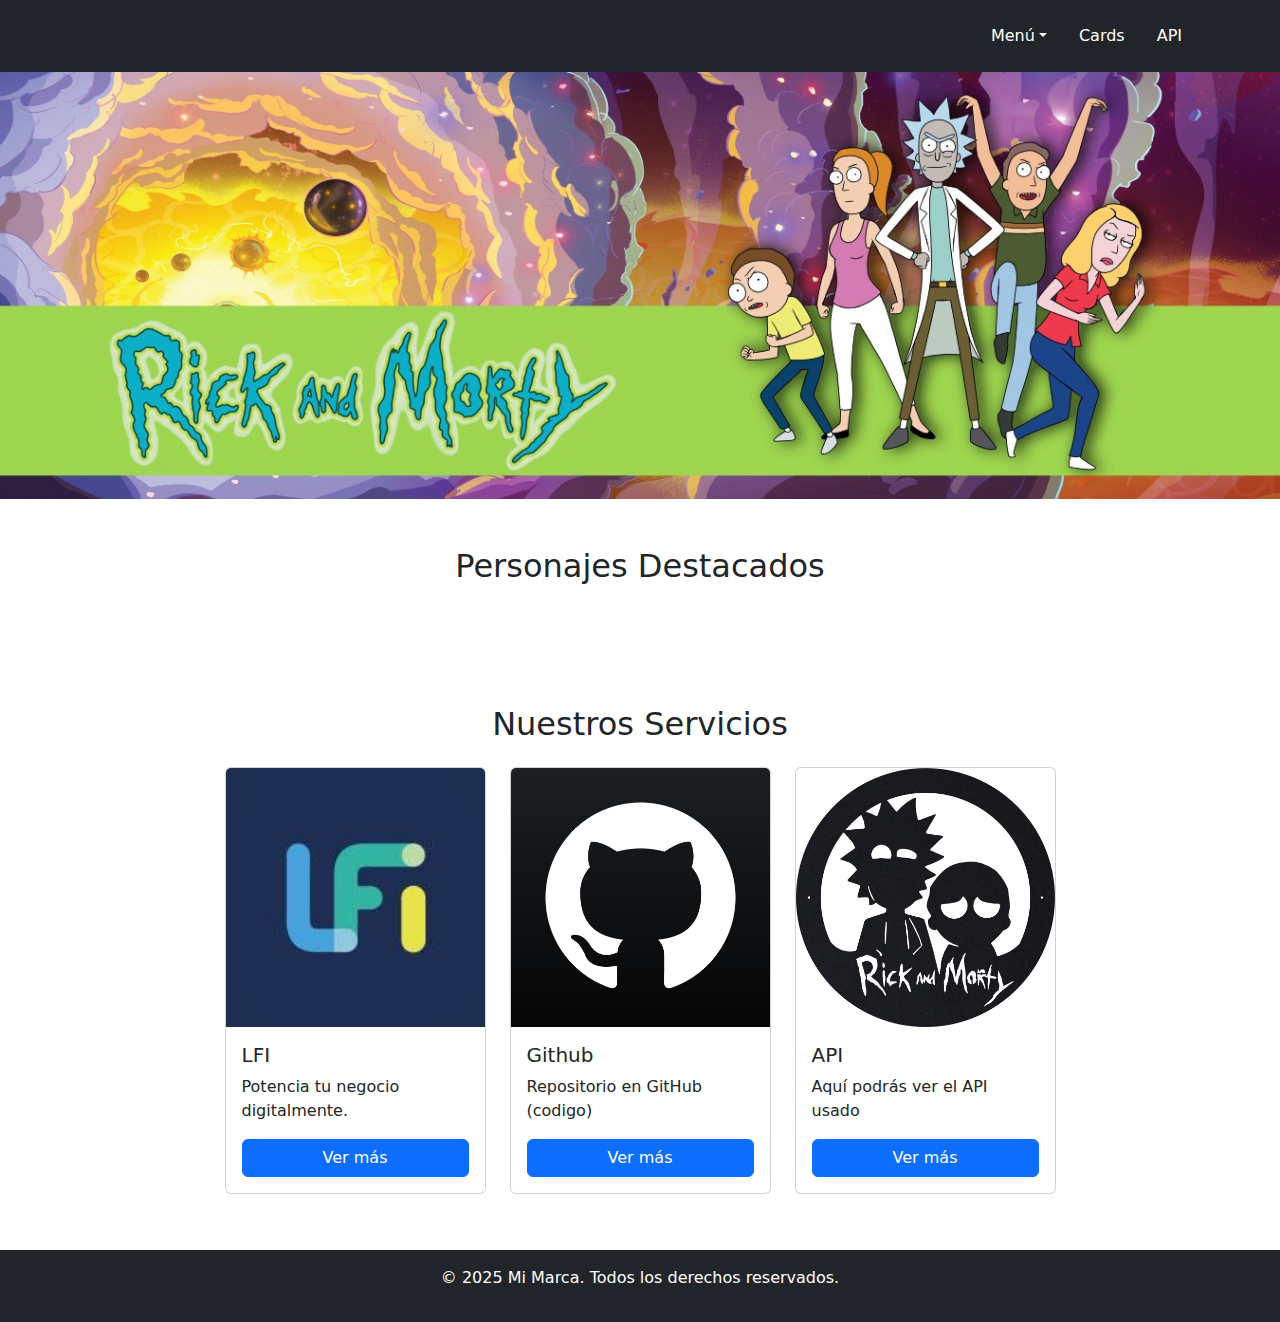
==== index.html @ 60652f87 "structrue" ====
<!DOCTYPE html>
<html lang="en">
  <head>
    <meta charset="UTF-8" />
    <meta name="viewport" content="width=device-width, initial-scale=1.0" />
    <meta
      name="description"
      content="Landing page responsive con Bootstrap y JavaScript Nativo."
    />
    <link rel="stylesheet" href="./src/styles.css" />
    <title>Landing Page</title>
    <link
      href="https://cdn.jsdelivr.net/npm/bootstrap@5.3.3/dist/css/bootstrap.min.css"
      rel="stylesheet"
      integrity="sha384-QWTKZyjpPEjISv5WaRU9OFeRpok6YctnYmDr5pNlyT2bRjXh0JMhjY6hW+ALEwIH"
      crossorigin="anonymous"
    />
  </head>
  <body>
    <!-- Header -->
    <header class="bg-dark text-white p-3">
      <div class="container d-flex justify-content-between align-items-center">
        <img
          src="https://cdn.prod.website-files.com/6401fa36143dd725acd1e200/6401fe13b47a1de1351f9bd6_logo.svg"
          alt=""
        />
        <nav>
          <ul class="nav">
            <li class="nav-item dropdown">
              <a
                class="nav-link dropdown-toggle text-white"
                href="#"
                data-bs-toggle="dropdown"
                >Menú</a
              >
              <ul class="dropdown-menu">
                <li><a class="dropdown-item" href="#cards">Cards</a></li>
                <li><a class="dropdown-item" href="#api">Personajes</a></li>
              </ul>
            </li>
            <li class="nav-item">
              <a class="nav-link text-white" href="#cards">Cards</a>
            </li>
            <li class="nav-item">
              <a class="nav-link text-white" href="#api">API</a>
            </li>
          </ul>
        </nav>
      </div>
    </header>

    <img
      src="../assets/hero.jpg"
      class="img-fluid max-vh-50 hero-img"
      alt="hero"
    />

    <!-- API Data Section -->
    <section id="api" class="container my-5">
      <h2 class="text-center mb-4">Personajes Destacados</h2>
      <div id="carouselExample" class="carousel slide" data-bs-ride="carousel">
        <div class="carousel-inner">
          <div class="carousel-item active">
            <div class="row">
              <!-- Cards from JavaScript -->
            </div>
          </div>
        </div>
        <button
          class="carousel-control-prev"
          type="button"
          data-bs-target="#carouselExample"
          data-bs-slide="prev"
        >
          <span class="carousel-control-prev-icon" aria-hidden="true"></span>
        </button>
        <button
          class="carousel-control-next"
          type="button"
          data-bs-target="#carouselExample"
          data-bs-slide="next"
        >
          <span class="carousel-control-next-icon" aria-hidden="true"></span>
        </button>
      </div>
    </section>

    <!-- Card Group -->
    <section id="cards" class="container my-5">
      <h2 class="text-center mb-4">Nuestros Servicios</h2>
      <div class="row d-flex justify-content-center">
        <div class="col-md-4 col-lg-3 col-8 mb-2">
          <div class="card d-flex flex-column">
            <img
              src="../assets/lfi.jpg"
              class="card-img-top"
              alt="Servicio 1"
            />
            <div class="card-body d-flex flex-column">
              <h5 class="card-title">LFI</h5>
              <p class="card-text">Potencia tu negocio digitalmente.</p>
              <a
                target="_blank"
                href="https://www.lfi.la/"
                class="btn btn-primary mt-auto"
              >
                Ver más
              </a>
            </div>
          </div>
        </div>
        <div class="col-md-4 col-lg-3 col-8 mb-2">
          <div class="card d-flex flex-column">
            <img
              src="../assets/github.png"
              class="card-img-top"
              alt="Servicio 2"
            />
            <div class="card-body d-flex flex-column">
              <h5 class="card-title">Github</h5>
              <p class="card-text">Repositorio en GitHub (codigo)</p>
              <a
                target="_blank"
                href="https://www.lfi.la/"
                class="btn btn-primary mt-auto"
              >
                Ver más
              </a>
            </div>
          </div>
        </div>
        <div class="col-md-4 col-lg-3 col-8 mb-2">
          <div class="card d-flex flex-column">
            <img
              src="../assets/rickandmorty.webp"
              class="card-img-top"
              alt="Servicio 3"
            />
            <div class="card-body d-flex flex-column">
              <h5 class="card-title">API</h5>
              <p class="card-text">Aquí podrás ver el API usado</p>
              <a
                target="_blank"
                href="https://rickandmortyapi.com/"
                class="btn btn-primary mt-auto"
              >
                Ver más
              </a>
            </div>
          </div>
        </div>
      </div>
    </section>

    <!-- Footer -->
    <footer class="bg-dark text-white text-center p-3">
      <p>&copy; 2025 Mi Marca. Todos los derechos reservados.</p>
    </footer>

    <!-- Modal -->

    <div
      class="modal fade"
      id="characterModal"
      tabindex="-1"
      aria-labelledby="characterModalLabel"
      aria-hidden="true"
    >
      <div class="modal-dialog modal-dialog-centered">
        <div class="modal-content">
          <div class="modal-header">
            <h5 class="modal-title" id="characterModalLabel">
              Más Información
            </h5>
            <button
              type="button"
              class="btn-close"
              data-bs-dismiss="modal"
              aria-label="Close"
            ></button>
          </div>
          <div
            class="modal-body d-flex justify-content-center align-items-center"
          >
            <div id="modalCharacterDetails">
              <!-- Character information -->
            </div>
          </div>
        </div>
      </div>
    </div>

    <!-- Scripts -->
    <script
      src="https://cdn.jsdelivr.net/npm/bootstrap@5.3.3/dist/js/bootstrap.bundle.min.js"
      integrity="sha384-YvpcrYf0tY3lHB60NNkmXc5s9fDVZLESaAA55NDzOxhy9GkcIdslK1eN7N6jIeHz"
      crossorigin="anonymous"
    ></script>
    <script src="./src/script.js"></script>
  </body>
</html>
---- src/styles.css ----
html,
body {
  height: 100%;
}

body {
  display: flex;
  flex-direction: column;
}

footer {
  margin-top: auto;
}
.hero-img {
  max-height: 50vh;
  width: 100%;
  object-fit: cover;
}
.card:hover {
  transform: scale(1.02);
  transition: transform 0.3s;
}
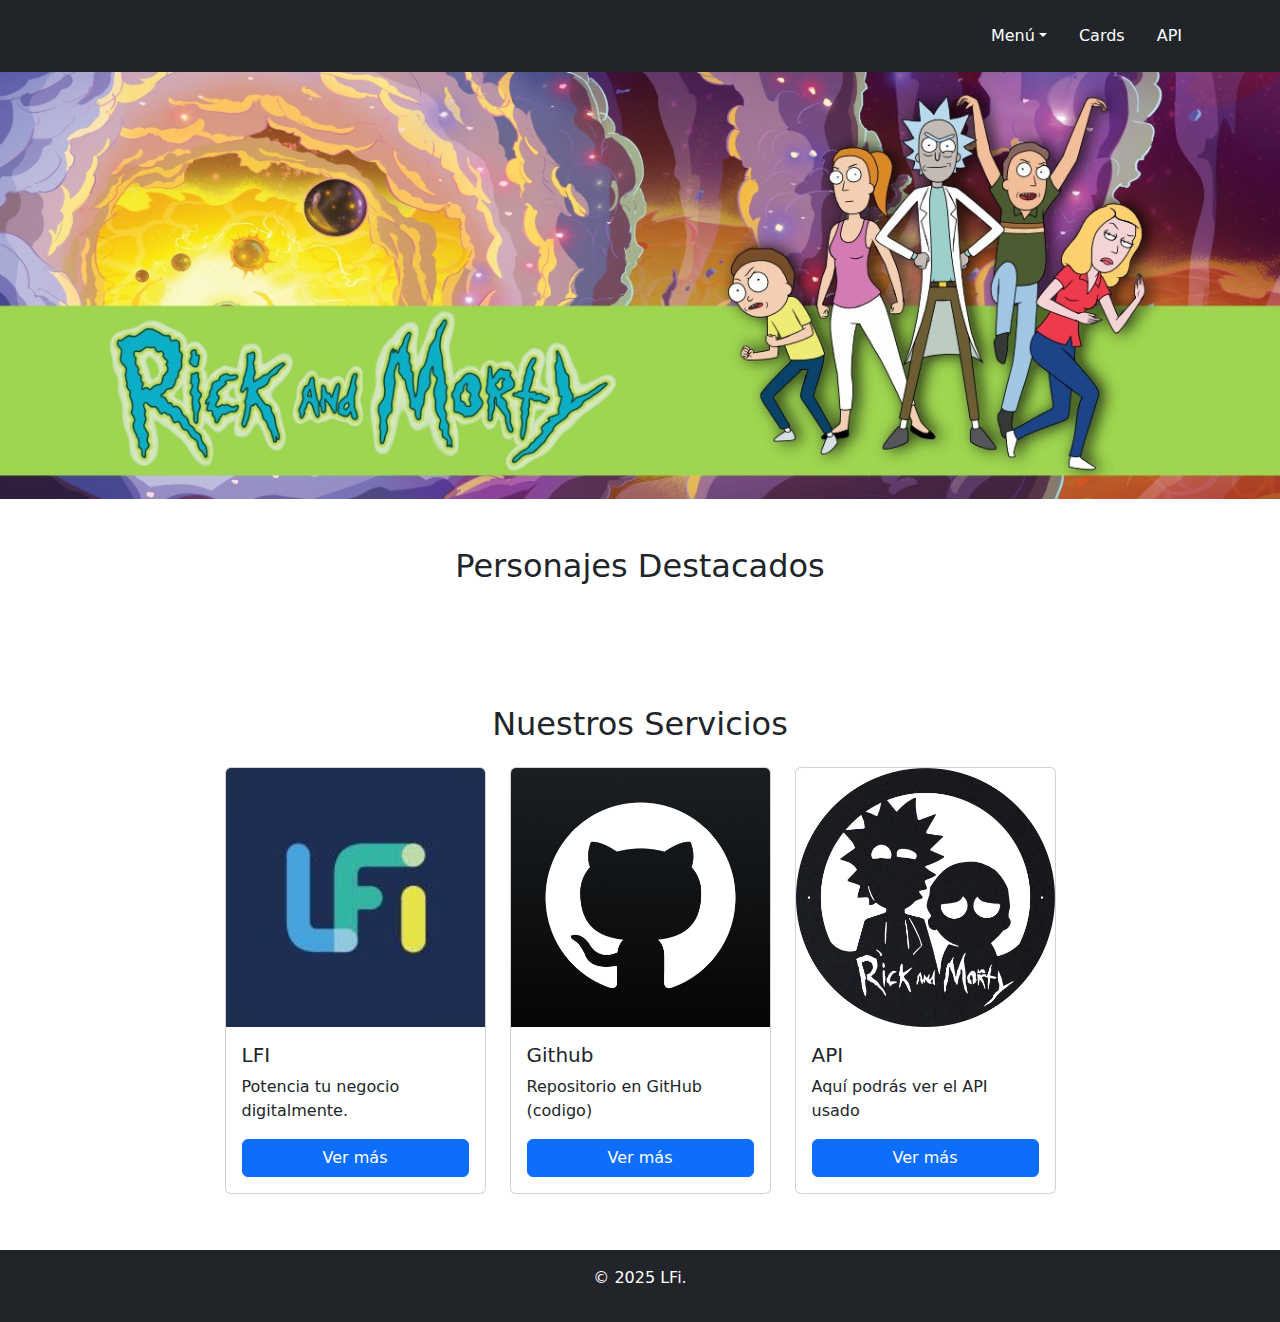
==== commit db4dd2ce: "details" ====
--- a/index.html
+++ b/index.html
@@ -20,10 +20,13 @@
     <!-- Header -->
     <header class="bg-dark text-white p-3">
       <div class="container d-flex justify-content-between align-items-center">
-        <img
-          src="https://cdn.prod.website-files.com/6401fa36143dd725acd1e200/6401fe13b47a1de1351f9bd6_logo.svg"
-          alt=""
-        />
+        <a href="https://www.lfi.la/" target="_blank">
+          <img
+            src="https://cdn.prod.website-files.com/6401fa36143dd725acd1e200/6401fe13b47a1de1351f9bd6_logo.svg"
+            alt=""
+          />
+        </a>
+
         <nav>
           <ul class="nav">
             <li class="nav-item dropdown">
@@ -121,7 +124,7 @@
               <p class="card-text">Repositorio en GitHub (codigo)</p>
               <a
                 target="_blank"
-                href="https://www.lfi.la/"
+                href="https://github.com/CamiloProg/LFiTest"
                 class="btn btn-primary mt-auto"
               >
                 Ver más
@@ -154,11 +157,10 @@
 
     <!-- Footer -->
     <footer class="bg-dark text-white text-center p-3">
-      <p>&copy; 2025 Mi Marca. Todos los derechos reservados.</p>
+      <p>&copy; 2025 LFi.</p>
     </footer>
 
     <!-- Modal -->
-
     <div
       class="modal fade"
       id="characterModal"
--- a/src/styles.css
+++ b/src/styles.css
@@ -20,3 +20,7 @@
   transform: scale(1.02);
   transition: transform 0.3s;
 }
+.nav-link:hover {
+  color: #f8f9fa; 
+  background-color: rgba(255, 255, 255, 0.1);
+}
